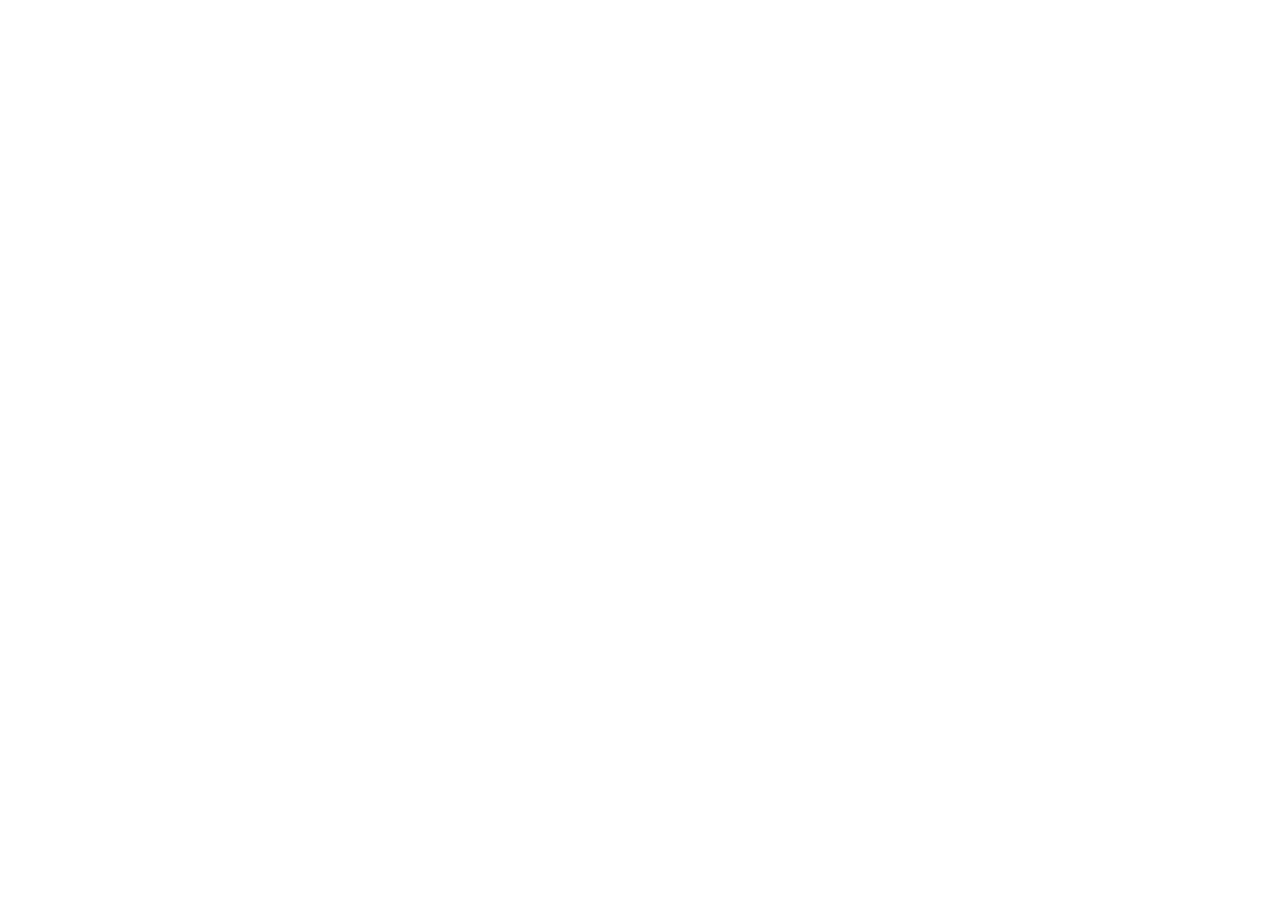
==== index.html @ f451adf8 "projeto redes sociais" ====
<!DOCTYPE html>
<html lang="pt-br">
<head>
    <meta charset="UTF-8">
    <meta name="viewport" content="width=device-width, initial-scale=1.0">
    <link rel="shortcut icon" href="favicon.ico" type="image/x-icon">
    <title>Projeto Redes Sociais</title>
</head>
<body>
    
</body>
</html>
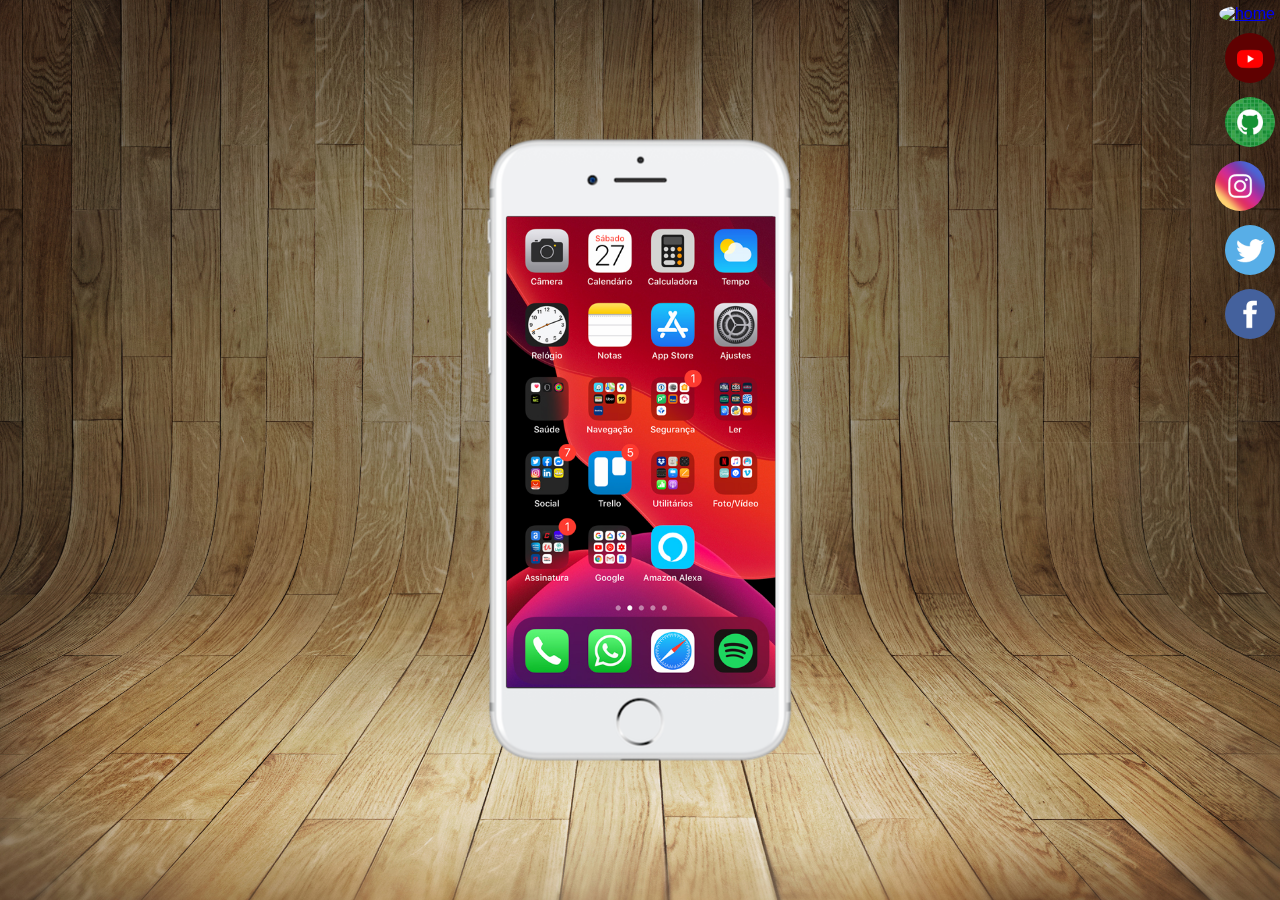
==== commit f4b534c4: "redes sociais" ====
--- a/index.html
+++ b/index.html
@@ -4,9 +4,24 @@
     <meta charset="UTF-8">
     <meta name="viewport" content="width=device-width, initial-scale=1.0">
     <link rel="shortcut icon" href="favicon.ico" type="image/x-icon">
+    <link rel="stylesheet" href="estilos/style.css">
     <title>Projeto Redes Sociais</title>
 </head>
 <body>
-    
+    <main>
+        <section id="telefone">
+            <iframe src="home.html" name="tela" id="tela" frameborder="0">
+                Seu navegador não e compativel com isso.
+            </iframe>
+        </section>
+        <section id="redes-sociais">
+            <a href="#" target="tela"><img src="../projeto-social/pacote-d013/imagens/logo-home.jpg" alt="home"></a><br>
+            <a href="#" target="tela"><img src="pacote-d013/imagens/logo-youtube.jpg" alt="yuotube"></a><br>
+            <a href="#" target="tela"><img src="pacote-d013/imagens/logo-github.jpg" alt="github"></a><br>
+            <a href="#" target="tela"><img src="pacote-d013/imagens/logo-instagram.jpg" alt="instagram"><img src="" alt=""></a><br>
+            <a href="#" target="tela"><img src="pacote-d013/imagens/logo-twitter.jpg" alt="twitter"></a><br>
+            <a href="#" target="tela"><img src="pacote-d013/imagens/logo-facebook.jpg" alt="facebook"></a><br>
+        </section>
+    </main>
 </body>
 </html>
--- a/estilos/style.css
+++ b/estilos/style.css
@@ -0,0 +1,60 @@
+@charset "utf-8";
+
+*{
+    margin: 0px;
+    padding: 0px;
+    font-family: Arial, Helvetica, sans-serif;
+}
+
+html, body{
+    height: 100vh;
+    width: 100vw;
+    background-color: black;
+}
+
+body{
+    background: url(../pacote-d013/imagens/fundo-madeira.jpg) no-repeat top center;
+    background-size: cover;
+    background-attachment: fixed;
+}
+
+main{
+    position: relative; 
+    height: 100vh;
+    
+}
+
+section#telefone{
+    position: absolute;
+    top: 50%;
+    left: 50%;
+    transform: translate(-50%, -50%);
+
+    height: 627px;
+    width: 311px;
+    background: url('../pacote-d013/imagens/frame-iphone.png') no-repeat;
+}
+
+iframe#tela{
+    position: relative;
+    top: 80px;
+    left: 22px;
+    width: 269px;
+    height: 471px;
+}
+
+section#redes-sociais {
+    text-align: right;
+}
+
+section#redes-sociais img {
+    width: 50px;
+    margin: 5px;
+    border-radius: 50%;
+    box-sizing: border-box;
+}
+
+section#redes-sociais img:hover {
+    border: 2px solid white;
+    transform: translate(-3px, -3px);
+}
